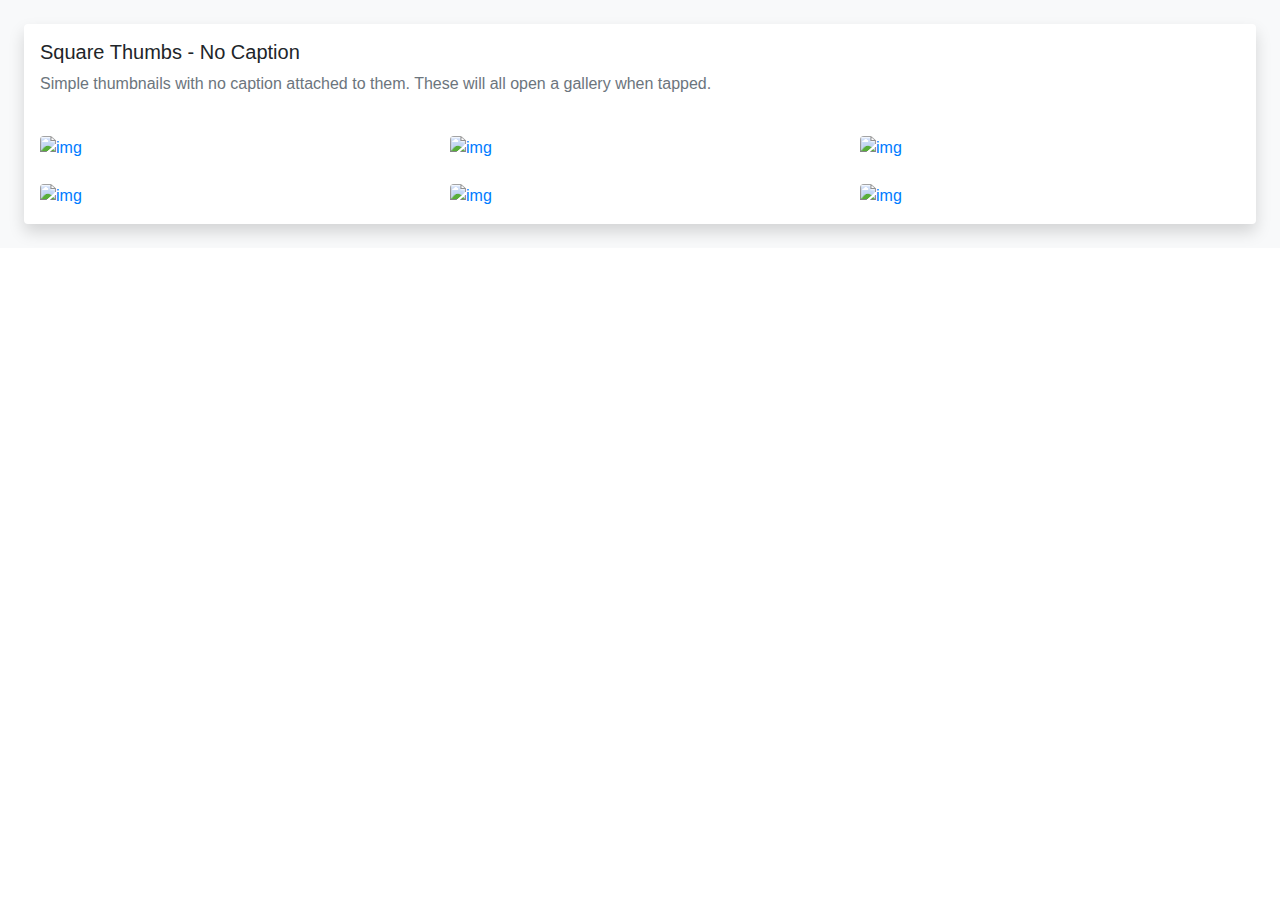
==== Gallery.html @ f0a0c515 "Gallery is done" ====
<!DOCTYPE html>
<html lang="en">
<head>
    <meta charset="UTF-8">
    <meta name="viewport" content="width=device-width, initial-scale=1.0">
    <meta http-equiv="X-UA-Compatible" content="ie=edge">
    <title>Gallery</title>


    <!-- bootstrap CSS -->
    <link rel="stylesheet" href="https://stackpath.bootstrapcdn.com/bootstrap/4.3.1/css/bootstrap.min.css" integrity="sha384-ggOyR0iXCbMQv3Xipma34MD+dH/1fQ784/j6cY/iJTQUOhcWr7x9JvoRxT2MZw1T" crossorigin="anonymous">
    <!-- Lightbox Gallery -->
    <link rel="stylesheet" href="https://cdnjs.cloudflare.com/ajax/libs/lightbox2/2.8.2/css/lightbox.min.css">

</head>
<body>
    <!-- Gallery Start -->
    <div class="gallerys">
        <div class="container-fluid p-4 bg-light">
            <div class="gallery gallery-md p-3 rounded shadow bg-white rounded">

                <h5 class="Square-Thumbs">Square Thumbs - No Caption</h5>
                <p class="text-secondary">Simple thumbnails with no caption attached to them. These will all open a gallery when tapped.</p>

                <!-- Gallery Boxses Start -->
                <div class="gallery-boxes-md">
                    <div class=" row gallery-boxes">
                        <div class="col-md-4 col-sm-6 gallery-box_1 mt-4 rounded">
                            <a href="https://enableds.com/products/stickymobile/light/images/pictures/1t.jpg" data-lightbox="photos" >
                                <img class="rounded d-block h-auto w-100" src="https://enableds.com/products/stickymobile/light/images/pictures/1t.jpg" class="img-fluid" alt="img" title="Vynil and Typerwritter">
                            </a>
                        </div>
                        <div class="col-md-4 col-sm-6 gallery-box_2 mt-4 rounded">
                            <a href="https://enableds.com/products/stickymobile/light/images/pictures/2t.jpg" data-lightbox="photos" >
                                <img class="rounded d-block h-auto w-100" src="https://enableds.com/products/stickymobile/light/images/pictures/2t.jpg" class="img-fluid"  alt="img" title="Fruit Cookie Pie">
                            </a>
                        </div>
                        <div class="col-md-4 col-sm-6 gallery-box_3 mt-4 rounded">
                            <a href="https://enableds.com/products/stickymobile/light/images/pictures/3t.jpg" data-lightbox="photos" >
                                <img class="rounded  d-block h-auto w-100" src="https://enableds.com/products/stickymobile/light/images/pictures/3t.jpg" class="img-fluid" alt="img" title="Plain Cookies and Flour">
                            </a>
                        </div>
                        <div class="col-md-4 col-sm-6 gallery-box_4 mt-4 rounded">
                            <a href="https://enableds.com/products/stickymobile/light/images/pictures/4t.jpg" data-lightbox="photos" >
                                <img class="rounded d-block h-auto w-100" src="https://enableds.com/products/stickymobile/light/images/pictures/4t.jpg" class="img-fluid" alt="img" title="Pots and Stuff">
                            </a>
                        </div>
                        <div class="col-md-4 col-sm-6 gallery-box_5 mt-4 rounded">
                            <a href="https://enableds.com/products/stickymobile/light/images/pictures/5t.jpg" data-lightbox="photos" >
                                <img class="rounded d-block h-auto w-100" src="https://enableds.com/products/stickymobile/light/images/pictures/5t.jpg" class="img-fluid" alt="img" title="Delicious Strawberries">
                            </a>
                        </div>
                        <div class="col-md-4 col-sm-6 gallery-box_6 mt-4 rounded">
                            <a href="https://enableds.com/products/stickymobile/light/images/pictures/6t.jpg" data-lightbox="photos" >
                                <img class="rounded d-block h-auto w-100" src="https://enableds.com/products/stickymobile/light/images/pictures/6t.jpg" class="img-fluid" alt="img" title="A Beautiful Camera">
                            </a>
                        </div>
                    </div>
                </div>
                <!-- Gallery Boxses End -->

            </div>

        </div>
    </div>
    <!-- Gallery End -->

<!--  For New Gallery 
        
        <div class="gallerys">
                <div class="container-fluid p-4 bg-light">
                    <div class="gallery gallery-md p-3 rounded shadow bg-white rounded">
        
                        <h5 class="Square-Thumbs">Square Thumbs - No Caption</h5>
                        <p class="text-secondary">Simple thumbnails with no caption attached to them. These will all open a gallery when tapped.</p>

                        <div class="gallery-boxes-md">
                            <div class=" row gallery-boxes d-flex">
                                <div class="col-md-4 col-sm-6 gallery-box_1 mt-4 rounded">
                                    <a href="/img/1t.jpg" data-lightbox="photos" >
                                        <img class="rounded d-block h-auto w-100" src="/img/1t.jpg" class="img-fluid" alt="img" title="Vynil and Typerwritter">
                                    </a>
                                </div>
                                <div class="col-md-4 col-sm-6 gallery-box_2 mt-4 rounded">
                                    <a href="/img/2t.jpg" data-lightbox="photos" >
                                        <img class="rounded d-block h-auto w-100" src="/img/2t.jpg" class="img-fluid"  alt="img" title="Fruit Cookie Pie">
                                    </a>
                                </div>
                                <div class="col-md-4 col-sm-6 gallery-box_3 mt-4 rounded">
                                    <a href="/img/3t.jpg" data-lightbox="photos" >
                                        <img class="rounded  d-block h-auto w-100" src="/img/3t.jpg" class="img-fluid" alt="img" title="Plain Cookies and Flour">
                                    </a>
                                </div>
                                <div class="col-md-4 col-sm-6 gallery-box_4 mt-4 rounded">
                                    <a href="/img/4t.jpg" data-lightbox="photos" >
                                        <img class="rounded d-block h-auto w-100" src="/img/4t.jpg" class="img-fluid" alt="img" title="Pots and Stuff">
                                    </a>
                                </div>
                                <div class="col-md-4 col-sm-6 gallery-box_5 mt-4 rounded">
                                    <a href="/img/5t.jpg" data-lightbox="photos" >
                                        <img class="rounded d-block h-auto w-100" src="/img/5t.jpg" class="img-fluid" alt="img" title="Delicious Strawberries">
                                    </a>
                                </div>
                                <div class="col-md-4 col-sm-6 gallery-box_6 mt-4 rounded">
                                    <a href="/img/6t.jpg" data-lightbox="photos" >
                                        <img class="rounded d-block h-auto w-100" src="/img/6t.jpg" class="img-fluid" alt="img" title="A Beautiful Camera">
                                    </a>
                                </div>
                            </div>
                        </div>
                    </div>
                </div>
            </div>
-->

    <!-- Optional JavaScript -->
    <!-- jQuery first, then Popper.js, then Bootstrap JS -->
    <script src="https://cdnjs.cloudflare.com/ajax/libs/jquery/3.2.1/jquery.min.js"></script>
    <script src="https://cdnjs.cloudflare.com/ajax/libs/twitter-bootstrap/4.1.3/js/bootstrap.bundle.min.js"></script>
    <script src="https://cdnjs.cloudflare.com/ajax/libs/lightbox2/2.8.2/js/lightbox.min.js"></script>
</body>
</html>
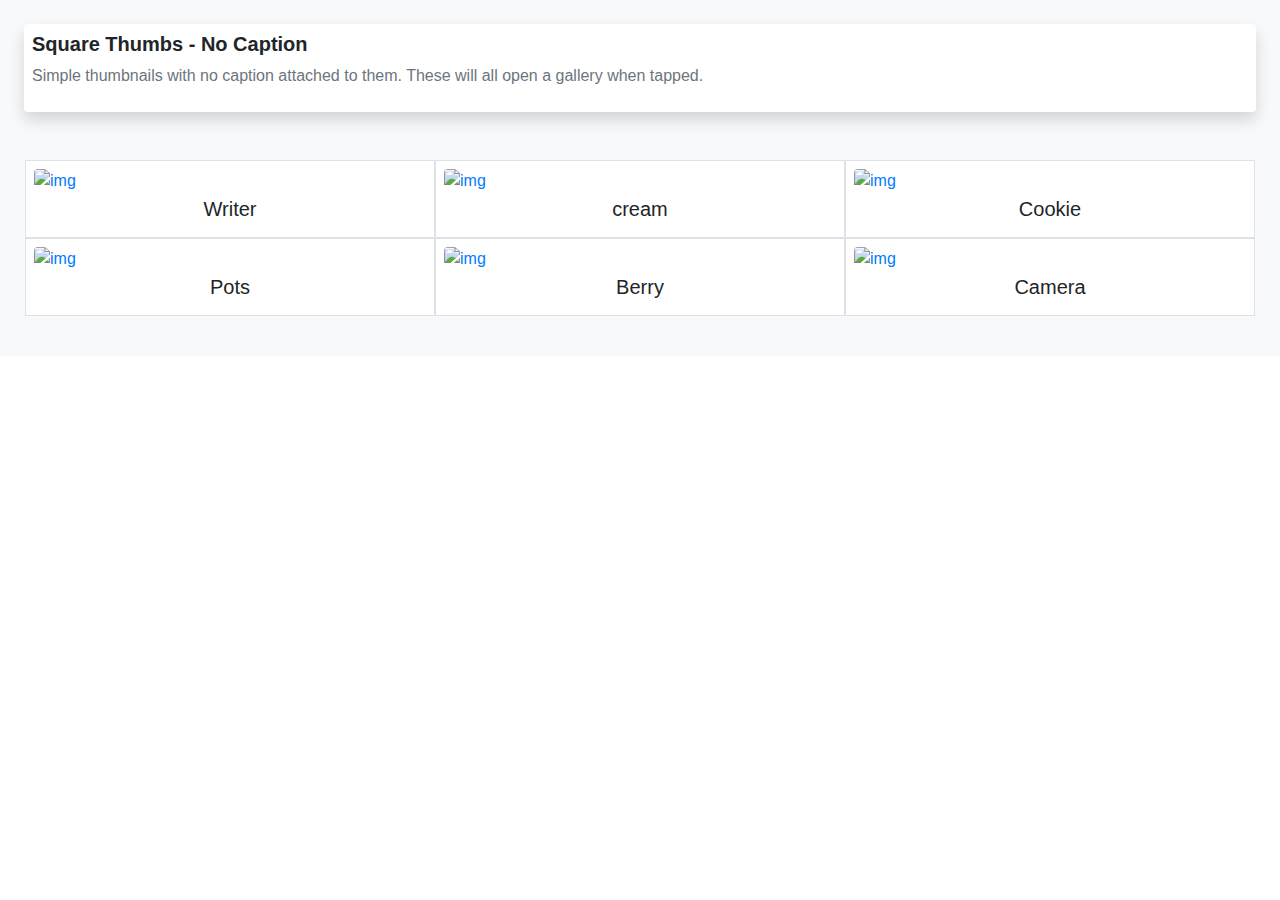
==== commit 3d028135: "Gallery pages is Cahnged-2" ====
--- a/Gallery.html
+++ b/Gallery.html
@@ -15,103 +15,55 @@
 </head>
 <body>
     <!-- Gallery Start -->
-    <div class="gallerys">
-        <div class="container-fluid p-4 bg-light">
-            <div class="gallery gallery-md p-3 rounded shadow bg-white rounded">
+    <div class="gallery p-4 bg-light">
+        
+        <div class="gallery-Typography p-2 rounded shadow bg-white rounded">
+            <h5 class="Square-Thumbs"><b>Square Thumbs - No Caption</b></h5>
+            <p class="text-secondary">Simple thumbnails with no caption attached to them. These will all open a gallery when tapped.</p>
+        </div>
 
-                <h5 class="Square-Thumbs">Square Thumbs - No Caption</h5>
-                <p class="text-secondary">Simple thumbnails with no caption attached to them. These will all open a gallery when tapped.</p>
-
-                <!-- Gallery Boxses Start -->
-                <div class="gallery-boxes-md">
-                    <div class=" row gallery-boxes">
-                        <div class="col-md-4 col-sm-6 gallery-box_1 mt-4 rounded">
-                            <a href="https://enableds.com/products/stickymobile/light/images/pictures/1t.jpg" data-lightbox="photos" >
-                                <img class="rounded d-block h-auto w-100" src="https://enableds.com/products/stickymobile/light/images/pictures/1t.jpg" class="img-fluid" alt="img" title="Vynil and Typerwritter">
-                            </a>
-                        </div>
-                        <div class="col-md-4 col-sm-6 gallery-box_2 mt-4 rounded">
-                            <a href="https://enableds.com/products/stickymobile/light/images/pictures/2t.jpg" data-lightbox="photos" >
-                                <img class="rounded d-block h-auto w-100" src="https://enableds.com/products/stickymobile/light/images/pictures/2t.jpg" class="img-fluid"  alt="img" title="Fruit Cookie Pie">
-                            </a>
-                        </div>
-                        <div class="col-md-4 col-sm-6 gallery-box_3 mt-4 rounded">
-                            <a href="https://enableds.com/products/stickymobile/light/images/pictures/3t.jpg" data-lightbox="photos" >
-                                <img class="rounded  d-block h-auto w-100" src="https://enableds.com/products/stickymobile/light/images/pictures/3t.jpg" class="img-fluid" alt="img" title="Plain Cookies and Flour">
-                            </a>
-                        </div>
-                        <div class="col-md-4 col-sm-6 gallery-box_4 mt-4 rounded">
-                            <a href="https://enableds.com/products/stickymobile/light/images/pictures/4t.jpg" data-lightbox="photos" >
-                                <img class="rounded d-block h-auto w-100" src="https://enableds.com/products/stickymobile/light/images/pictures/4t.jpg" class="img-fluid" alt="img" title="Pots and Stuff">
-                            </a>
-                        </div>
-                        <div class="col-md-4 col-sm-6 gallery-box_5 mt-4 rounded">
-                            <a href="https://enableds.com/products/stickymobile/light/images/pictures/5t.jpg" data-lightbox="photos" >
-                                <img class="rounded d-block h-auto w-100" src="https://enableds.com/products/stickymobile/light/images/pictures/5t.jpg" class="img-fluid" alt="img" title="Delicious Strawberries">
-                            </a>
-                        </div>
-                        <div class="col-md-4 col-sm-6 gallery-box_6 mt-4 rounded">
-                            <a href="https://enableds.com/products/stickymobile/light/images/pictures/6t.jpg" data-lightbox="photos" >
-                                <img class="rounded d-block h-auto w-100" src="https://enableds.com/products/stickymobile/light/images/pictures/6t.jpg" class="img-fluid" alt="img" title="A Beautiful Camera">
-                            </a>
-                        </div>
-                    </div>
-                </div>
-                <!-- Gallery Boxses End -->
-
+        <!-- Gallery Boxses Start -->
+        <div class="row gallery-boxes pt-5 p-3">
+            <div class="gallery-box_1 p-2 col-4 bg-white border">
+                <a href="https://enableds.com/products/stickymobile/light/images/pictures/1t.jpg" data-lightbox="photos" >
+                    <img class="d-block h-auto w-100 rounded" src="https://enableds.com/products/stickymobile/light/images/pictures/1t.jpg" class="img-fluid" alt="img"title="Vynil and Typerwritter">
+                </a>
+                <h5 class="text-center pt-1">Writer</h5>
             </div>
-
+            <div class="gallery-box_2 p-2 col-4 bg-white border">
+                <a href="https://enableds.com/products/stickymobile/light/images/pictures/2t.jpg" data-lightbox="photos" >
+                    <img class="rounded d-block h-auto w-100" src="https://enableds.com/products/stickymobile/light/images/pictures/2t.jpg" class="img-fluid" alt="img"title="Fruit Cookie Pie">
+                </a>
+                <h5 class="text-center pt-1">cream</h5>
+            </div>
+            <div class="gallery-box_3 p-2 col-4 bg-white border">
+                <a href="https://enableds.com/products/stickymobile/light/images/pictures/3t.jpg" data-lightbox="photos" >
+                    <img class="rounded  d-block h-auto w-100" src="https://enableds.com/products/stickymobile/light/images/pictures/3t.jpg" class="img-fluid"alt="img"title="Plain Cookies and Flour">
+                </a>
+                <h5 class="text-center pt-1">Cookie</h5>
+            </div>
+            <div class="gallery-box_4 p-2 col-4 bg-white border">
+                <a href="https://enableds.com/products/stickymobile/light/images/pictures/4t.jpg" data-lightbox="photos" >
+                    <img class="rounded d-block h-auto w-100" src="https://enableds.com/products/stickymobile/light/images/pictures/4t.jpg" class="img-fluid"alt="img"title="Pots and Stuff">
+                </a>
+                <h5 class="text-center pt-1">Pots</h5>
+            </div>
+            <div class="gallery-box_5 p-2 col-4 bg-white border">
+                <a href="https://enableds.com/products/stickymobile/light/images/pictures/5t.jpg" data-lightbox="photos" >
+                    <img class="rounded d-block h-auto w-100" src="https://enableds.com/products/stickymobile/light/images/pictures/5t.jpg" class="img-fluid"alt="img"title="Delicious Strawberries">
+                </a>
+                <h5 class="text-center pt-1">Berry</h5>
+            </div>
+            <div class="gallery-box_6 p-2 col-4 bg-white border">
+                <a href="https://enableds.com/products/stickymobile/light/images/pictures/6t.jpg" data-lightbox="photos" >
+                    <img class="rounded d-block h-auto w-100" src="https://enableds.com/products/stickymobile/light/images/pictures/6t.jpg" class="img-fluid"alt="img"title="A Beautiful Camera">
+                </a>
+                <h5 class="text-center pt-1">Camera</h5>
+            </div>
         </div>
+        <!-- Gallery Boxses End -->
     </div>
     <!-- Gallery End -->
-
-<!--  For New Gallery 
-        
-        <div class="gallerys">
-                <div class="container-fluid p-4 bg-light">
-                    <div class="gallery gallery-md p-3 rounded shadow bg-white rounded">
-        
-                        <h5 class="Square-Thumbs">Square Thumbs - No Caption</h5>
-                        <p class="text-secondary">Simple thumbnails with no caption attached to them. These will all open a gallery when tapped.</p>
-
-                        <div class="gallery-boxes-md">
-                            <div class=" row gallery-boxes d-flex">
-                                <div class="col-md-4 col-sm-6 gallery-box_1 mt-4 rounded">
-                                    <a href="/img/1t.jpg" data-lightbox="photos" >
-                                        <img class="rounded d-block h-auto w-100" src="/img/1t.jpg" class="img-fluid" alt="img" title="Vynil and Typerwritter">
-                                    </a>
-                                </div>
-                                <div class="col-md-4 col-sm-6 gallery-box_2 mt-4 rounded">
-                                    <a href="/img/2t.jpg" data-lightbox="photos" >
-                                        <img class="rounded d-block h-auto w-100" src="/img/2t.jpg" class="img-fluid"  alt="img" title="Fruit Cookie Pie">
-                                    </a>
-                                </div>
-                                <div class="col-md-4 col-sm-6 gallery-box_3 mt-4 rounded">
-                                    <a href="/img/3t.jpg" data-lightbox="photos" >
-                                        <img class="rounded  d-block h-auto w-100" src="/img/3t.jpg" class="img-fluid" alt="img" title="Plain Cookies and Flour">
-                                    </a>
-                                </div>
-                                <div class="col-md-4 col-sm-6 gallery-box_4 mt-4 rounded">
-                                    <a href="/img/4t.jpg" data-lightbox="photos" >
-                                        <img class="rounded d-block h-auto w-100" src="/img/4t.jpg" class="img-fluid" alt="img" title="Pots and Stuff">
-                                    </a>
-                                </div>
-                                <div class="col-md-4 col-sm-6 gallery-box_5 mt-4 rounded">
-                                    <a href="/img/5t.jpg" data-lightbox="photos" >
-                                        <img class="rounded d-block h-auto w-100" src="/img/5t.jpg" class="img-fluid" alt="img" title="Delicious Strawberries">
-                                    </a>
-                                </div>
-                                <div class="col-md-4 col-sm-6 gallery-box_6 mt-4 rounded">
-                                    <a href="/img/6t.jpg" data-lightbox="photos" >
-                                        <img class="rounded d-block h-auto w-100" src="/img/6t.jpg" class="img-fluid" alt="img" title="A Beautiful Camera">
-                                    </a>
-                                </div>
-                            </div>
-                        </div>
-                    </div>
-                </div>
-            </div>
--->
 
     <!-- Optional JavaScript -->
     <!-- jQuery first, then Popper.js, then Bootstrap JS -->
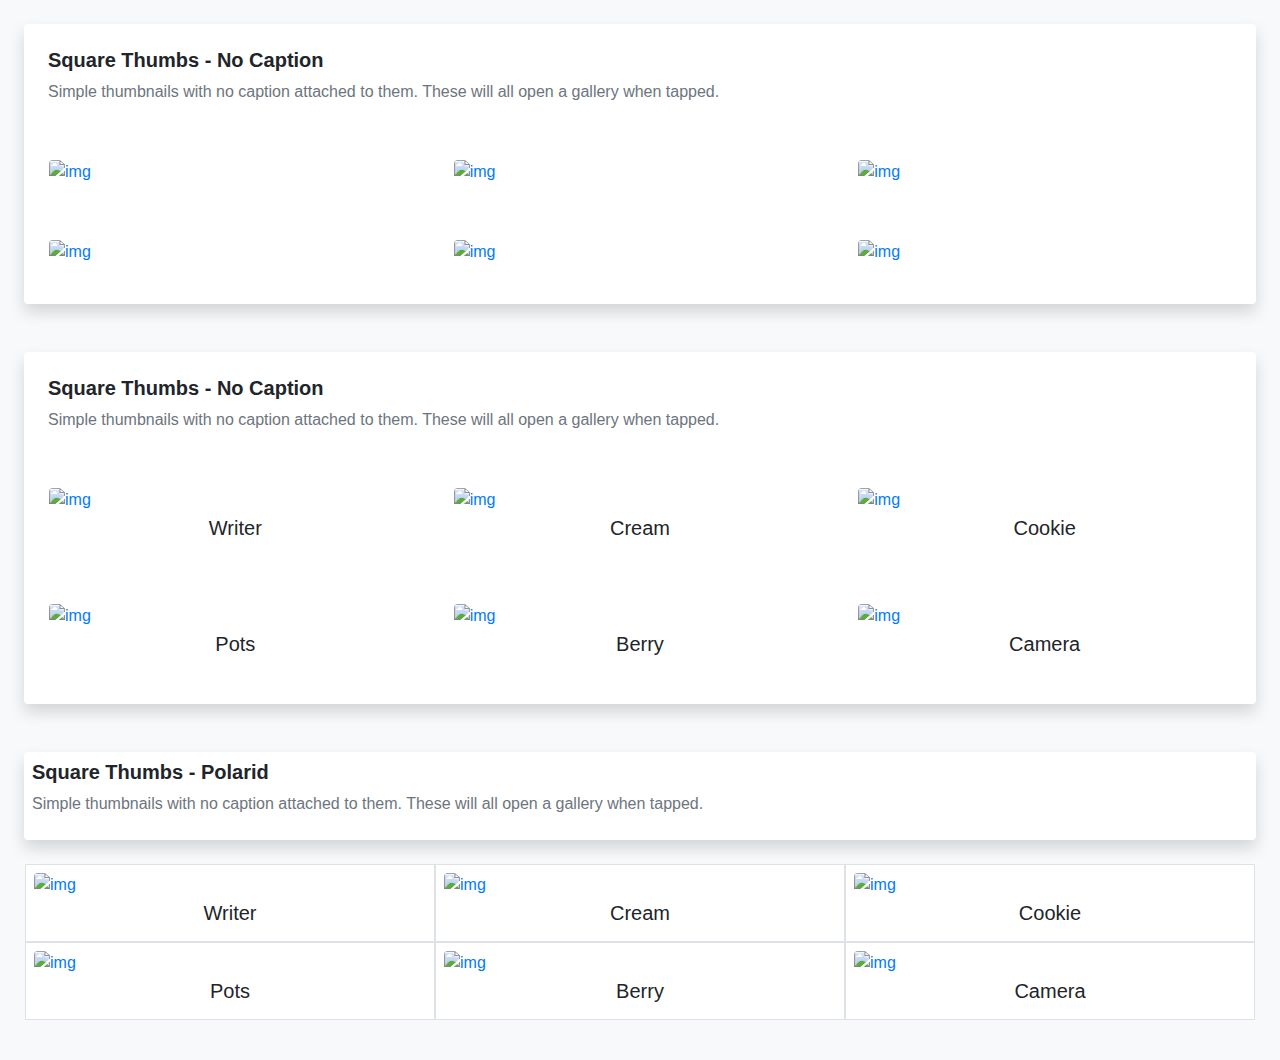
==== commit d9ce7801: "Gallery page is Done" ====
--- a/Gallery.html
+++ b/Gallery.html
@@ -5,8 +5,7 @@
     <meta name="viewport" content="width=device-width, initial-scale=1.0">
     <meta http-equiv="X-UA-Compatible" content="ie=edge">
     <title>Gallery</title>
-
-
+    
     <!-- bootstrap CSS -->
     <link rel="stylesheet" href="https://stackpath.bootstrapcdn.com/bootstrap/4.3.1/css/bootstrap.min.css" integrity="sha384-ggOyR0iXCbMQv3Xipma34MD+dH/1fQ784/j6cY/iJTQUOhcWr7x9JvoRxT2MZw1T" crossorigin="anonymous">
     <!-- Lightbox Gallery -->
@@ -14,16 +13,122 @@
 
 </head>
 <body>
-    <!-- Gallery Start -->
+    <!-- Gallery 1-row Start-->
+    <div class="gallerys">
+        <div class="container-fluid p-4 bg-light">
+            <div class="gallery gallery p-4 rounded shadow bg-white rounded">
+    
+                <h5 class="Square-Thumbs"><b>Square Thumbs - No Caption</b></h5>
+                <p class="text-secondary">Simple thumbnails with no caption attached to them. These will all open a gallery when tapped.</p>
+    
+                <!-- Gallery Boxses Start -->
+                <div class="gallery-boxes">
+                    <div class="row gallery-boxes">
+                        <div class="gallery-box_1 mt-4 p-3 col-4 rounded">
+                            <a href="https://enableds.com/products/stickymobile/light/images/pictures/1t.jpg" data-lightbox="photos" >
+                                <img class="rounded d-block h-auto w-100" src="https://enableds.com/products/stickymobile/light/images/pictures/1t.jpg" class="img-fluid" alt="img" title="Vynil and Typerwritter">
+                            </a>
+                        </div>
+                        <div class="gallery-box_2 mt-4 p-3 col-4 rounded">
+                            <a href="https://enableds.com/products/stickymobile/light/images/pictures/2t.jpg" data-lightbox="photos" >
+                                <img class="rounded d-block h-auto w-100" src="https://enableds.com/products/stickymobile/light/images/pictures/2t.jpg" class="img-fluid"  alt="img" title="Fruit Cookie Pie">
+                            </a>
+                        </div>
+                        <div class="gallery-box_3 mt-4 p-3 col-4 rounded">
+                            <a href="https://enableds.com/products/stickymobile/light/images/pictures/3t.jpg" data-lightbox="photos" >
+                                <img class="rounded  d-block h-auto w-100" src="https://enableds.com/products/stickymobile/light/images/pictures/3t.jpg" class="img-fluid" alt="img" title="Plain Cookies and Flour">
+                            </a>
+                        </div>
+                        <div class="gallery-box_4 mt-4 p-3 col-4 rounded">
+                            <a href="https://enableds.com/products/stickymobile/light/images/pictures/4t.jpg" data-lightbox="photos" >
+                                <img class="rounded d-block h-auto w-100" src="https://enableds.com/products/stickymobile/light/images/pictures/4t.jpg" class="img-fluid" alt="img" title="Pots and Stuff">
+                            </a>
+                        </div>
+                        <div class="gallery-box_5 mt-4 p-3 col-4 rounded">
+                            <a href="https://enableds.com/products/stickymobile/light/images/pictures/5t.jpg" data-lightbox="photos" >
+                                <img class="rounded d-block h-auto w-100" src="https://enableds.com/products/stickymobile/light/images/pictures/5t.jpg" class="img-fluid" alt="img" title="Delicious Strawberries">
+                            </a>
+                        </div>
+                        <div class="gallery-box_6 mt-4 p-3 col-4 rounded">
+                            <a href="https://enableds.com/products/stickymobile/light/images/pictures/6t.jpg" data-lightbox="photos" >
+                                <img class="rounded d-block h-auto w-100" src="https://enableds.com/products/stickymobile/light/images/pictures/6t.jpg" class="img-fluid" alt="img" title="A Beautiful Camera">
+                            </a>
+                        </div>
+                    </div>
+                </div>
+                <!-- Gallery Boxses End -->
+            </div>
+        </div>
+    </div>
+    <!-- Gallery 1-row End-->
+
+    <!-- Gallery 2-row Start-->
+ <div class="gallerys">
+    <div class="container-fluid p-4 bg-light">
+        <div class="gallery gallery p-4 rounded shadow bg-white rounded">
+
+            <h5 class="Square-Thumbs"><b>Square Thumbs - No Caption</b></h5>
+            <p class="text-secondary">Simple thumbnails with no caption attached to them. These will all open a gallery when tapped.</p>
+
+            <!-- Gallery Boxses Start -->
+            <div class="gallery-boxes">
+                <div class=" row gallery-boxes">
+                    <div class="gallery-box_1 mt-4 p-3 col-4 rounded">
+                        <a href="https://enableds.com/products/stickymobile/light/images/pictures/1t.jpg" data-lightbox="photos" >
+                            <img class="rounded d-block h-auto w-100" src="https://enableds.com/products/stickymobile/light/images/pictures/1t.jpg" class="img-fluid" alt="img" title="Vynil and Typerwritter">
+                        </a>
+                        <h5 class="text-center pt-1">Writer</h5>
+                    </div>
+                    <div class="gallery-box_2 mt-4 p-3 col-4 rounded">
+                        <a href="https://enableds.com/products/stickymobile/light/images/pictures/2t.jpg" data-lightbox="photos" >
+                            <img class="rounded d-block h-auto w-100" src="https://enableds.com/products/stickymobile/light/images/pictures/2t.jpg" class="img-fluid"  alt="img" title="Fruit Cookie Pie">
+                        </a>
+                        <h5 class="text-center pt-1">Cream</h5>
+                    </div>
+                    <div class="gallery-box_3 mt-4 p-3 col-4 rounded">
+                        <a href="https://enableds.com/products/stickymobile/light/images/pictures/3t.jpg" data-lightbox="photos" >
+                            <img class="rounded  d-block h-auto w-100" src="https://enableds.com/products/stickymobile/light/images/pictures/3t.jpg" class="img-fluid" alt="img" title="Plain Cookies and Flour">
+                        </a>
+                        <h5 class="text-center pt-1">Cookie</h5>
+                    </div>
+                    <div class="gallery-box_4 mt-4 p-3 col-4 rounded">
+                        <a href="https://enableds.com/products/stickymobile/light/images/pictures/4t.jpg" data-lightbox="photos" >
+                            <img class="rounded d-block h-auto w-100" src="https://enableds.com/products/stickymobile/light/images/pictures/4t.jpg" class="img-fluid" alt="img" title="Pots and Stuff">
+                        </a>
+                        <h5 class="text-center pt-1">Pots</h5>
+                    </div>
+                    <div class="gallery-box_5 mt-4 p-3 col-4 rounded">
+                        <a href="https://enableds.com/products/stickymobile/light/images/pictures/5t.jpg" data-lightbox="photos" >
+                            <img class="rounded d-block h-auto w-100" src="https://enableds.com/products/stickymobile/light/images/pictures/5t.jpg" class="img-fluid" alt="img" title="Delicious Strawberries">
+                        </a>
+                        <h5 class="text-center pt-1">Berry</h5>
+                    </div>
+                    <div class="gallery-box_6 mt-4 p-3 col-4 rounded">
+                        <a href="https://enableds.com/products/stickymobile/light/images/pictures/6t.jpg" data-lightbox="photos" >
+                            <img class="rounded d-block h-auto w-100" src="https://enableds.com/products/stickymobile/light/images/pictures/6t.jpg" class="img-fluid" alt="img" title="A Beautiful Camera">
+                        </a>
+                        <h5 class="text-center pt-1">Camera</h5>
+                    </div>
+                </div>
+            </div>
+            <!-- Gallery Boxses End -->
+
+        </div>
+
+    </div>
+</div>
+    <!-- Gallery 2-row End-->
+
+    <!-- Gallery 3-row Start-->
     <div class="gallery p-4 bg-light">
         
         <div class="gallery-Typography p-2 rounded shadow bg-white rounded">
-            <h5 class="Square-Thumbs"><b>Square Thumbs - No Caption</b></h5>
+            <h5 class="Square-Thumbs"><b>Square Thumbs - Polarid</b></h5>
             <p class="text-secondary">Simple thumbnails with no caption attached to them. These will all open a gallery when tapped.</p>
         </div>
 
         <!-- Gallery Boxses Start -->
-        <div class="row gallery-boxes pt-5 p-3">
+        <div class="row gallery-boxes pt-4 p-3">
             <div class="gallery-box_1 p-2 col-4 bg-white border">
                 <a href="https://enableds.com/products/stickymobile/light/images/pictures/1t.jpg" data-lightbox="photos" >
                     <img class="d-block h-auto w-100 rounded" src="https://enableds.com/products/stickymobile/light/images/pictures/1t.jpg" class="img-fluid" alt="img"title="Vynil and Typerwritter">
@@ -34,7 +139,7 @@
                 <a href="https://enableds.com/products/stickymobile/light/images/pictures/2t.jpg" data-lightbox="photos" >
                     <img class="rounded d-block h-auto w-100" src="https://enableds.com/products/stickymobile/light/images/pictures/2t.jpg" class="img-fluid" alt="img"title="Fruit Cookie Pie">
                 </a>
-                <h5 class="text-center pt-1">cream</h5>
+                <h5 class="text-center pt-1">Cream</h5>
             </div>
             <div class="gallery-box_3 p-2 col-4 bg-white border">
                 <a href="https://enableds.com/products/stickymobile/light/images/pictures/3t.jpg" data-lightbox="photos" >
@@ -63,7 +168,9 @@
         </div>
         <!-- Gallery Boxses End -->
     </div>
-    <!-- Gallery End -->
+    <!-- Gallery 3-row End-->
+
+
 
     <!-- Optional JavaScript -->
     <!-- jQuery first, then Popper.js, then Bootstrap JS -->
@@ -71,4 +178,4 @@
     <script src="https://cdnjs.cloudflare.com/ajax/libs/twitter-bootstrap/4.1.3/js/bootstrap.bundle.min.js"></script>
     <script src="https://cdnjs.cloudflare.com/ajax/libs/lightbox2/2.8.2/js/lightbox.min.js"></script>
 </body>
-</html>
+</html>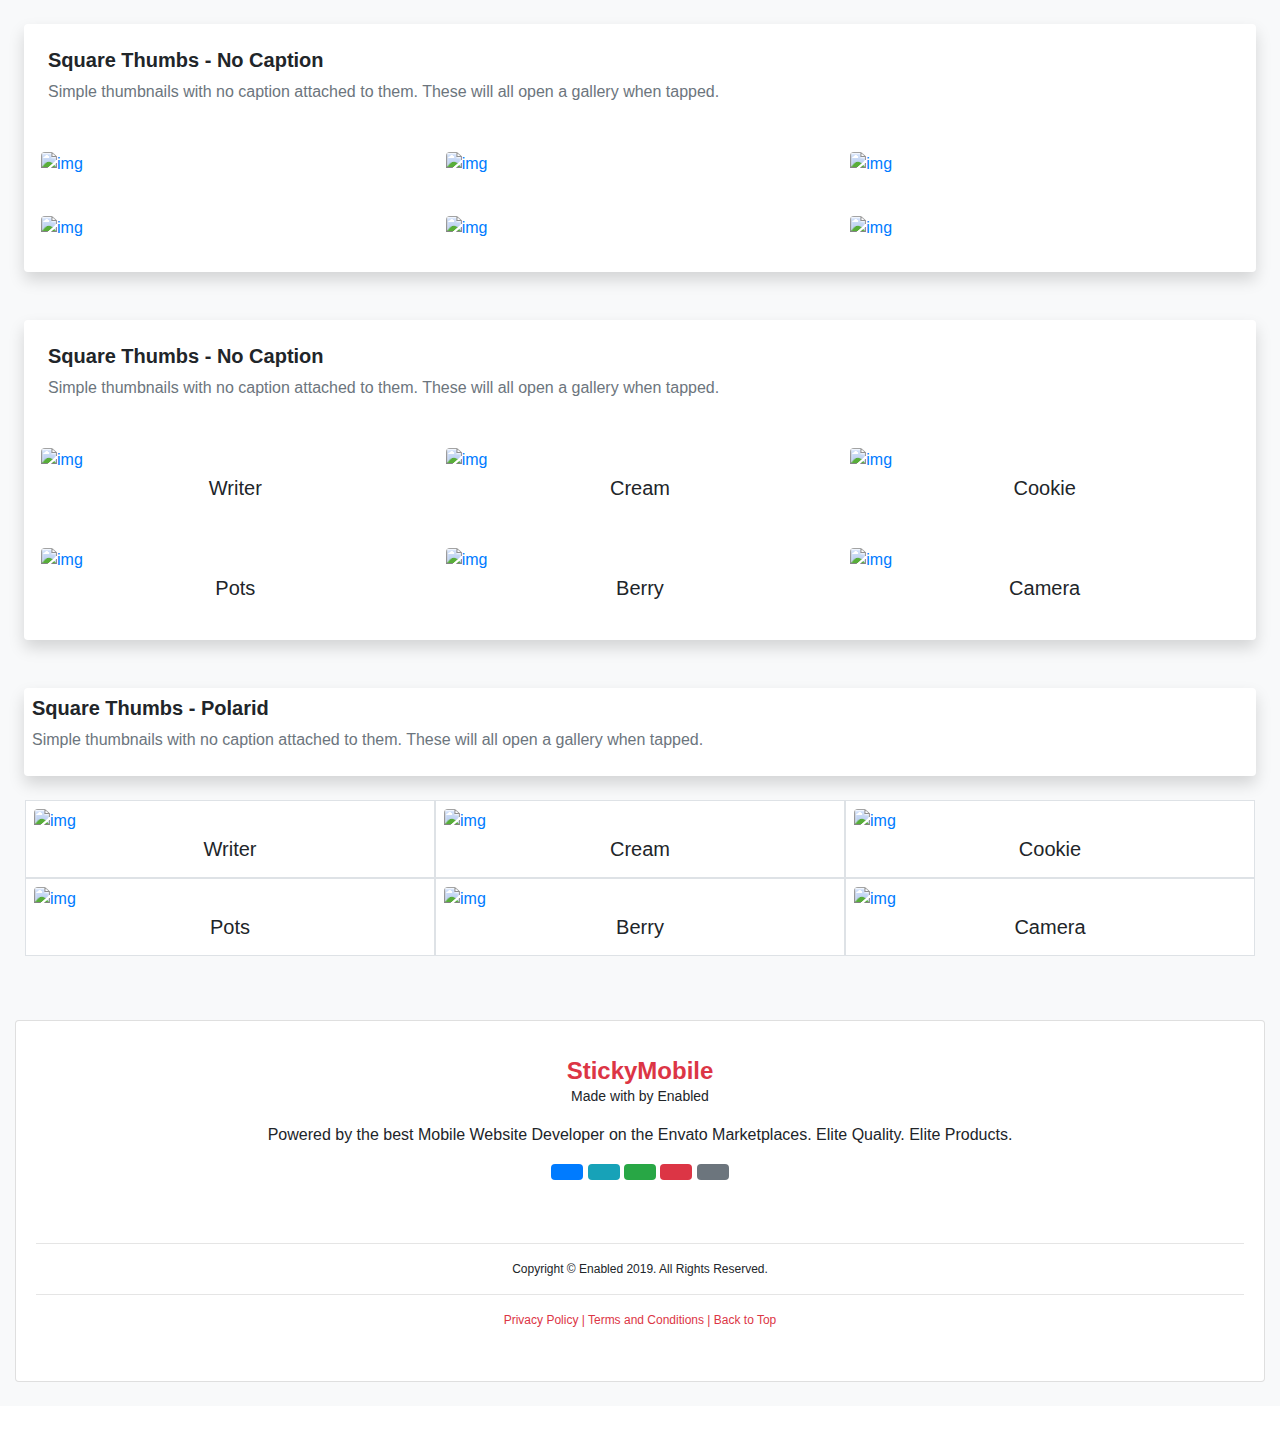
==== commit 9b974ee4: "fixes" ====
--- a/Gallery.html
+++ b/Gallery.html
@@ -4,13 +4,14 @@
     <meta charset="UTF-8">
     <meta name="viewport" content="width=device-width, initial-scale=1.0">
     <meta http-equiv="X-UA-Compatible" content="ie=edge">
-    <title>Gallery</title>
+    <title>Galery</title>
     
     <!-- bootstrap CSS -->
     <link rel="stylesheet" href="https://stackpath.bootstrapcdn.com/bootstrap/4.3.1/css/bootstrap.min.css" integrity="sha384-ggOyR0iXCbMQv3Xipma34MD+dH/1fQ784/j6cY/iJTQUOhcWr7x9JvoRxT2MZw1T" crossorigin="anonymous">
     <!-- Lightbox Gallery -->
     <link rel="stylesheet" href="https://cdnjs.cloudflare.com/ajax/libs/lightbox2/2.8.2/css/lightbox.min.css">
-
+    <link rel="stylesheet" href="https://use.fontawesome.com/releases/v5.8.2/css/all.css" integrity="sha384-oS3vJWv+0UjzBfQzYUhtDYW+Pj2yciDJxpsK1OYPAYjqT085Qq/1cq5FLXAZQ7Ay" crossorigin="anonymous">
+    <link rel="stylesheet" href="style.css">
 </head>
 <body>
     <!-- Gallery 1-row Start-->
@@ -24,32 +25,32 @@
                 <!-- Gallery Boxses Start -->
                 <div class="gallery-boxes">
                     <div class="row gallery-boxes">
-                        <div class="gallery-box_1 mt-4 p-3 col-4 rounded">
+                        <div class="gallery-box_1 mt-4 p-2 col-4 rounded">
                             <a href="https://enableds.com/products/stickymobile/light/images/pictures/1t.jpg" data-lightbox="photos" >
                                 <img class="rounded d-block h-auto w-100" src="https://enableds.com/products/stickymobile/light/images/pictures/1t.jpg" class="img-fluid" alt="img" title="Vynil and Typerwritter">
                             </a>
                         </div>
-                        <div class="gallery-box_2 mt-4 p-3 col-4 rounded">
+                        <div class="gallery-box_2 mt-4 p-2 col-4 rounded">
                             <a href="https://enableds.com/products/stickymobile/light/images/pictures/2t.jpg" data-lightbox="photos" >
                                 <img class="rounded d-block h-auto w-100" src="https://enableds.com/products/stickymobile/light/images/pictures/2t.jpg" class="img-fluid"  alt="img" title="Fruit Cookie Pie">
                             </a>
                         </div>
-                        <div class="gallery-box_3 mt-4 p-3 col-4 rounded">
+                        <div class="gallery-box_3 mt-4 p-2 col-4 rounded">
                             <a href="https://enableds.com/products/stickymobile/light/images/pictures/3t.jpg" data-lightbox="photos" >
                                 <img class="rounded  d-block h-auto w-100" src="https://enableds.com/products/stickymobile/light/images/pictures/3t.jpg" class="img-fluid" alt="img" title="Plain Cookies and Flour">
                             </a>
                         </div>
-                        <div class="gallery-box_4 mt-4 p-3 col-4 rounded">
+                        <div class="gallery-box_4 mt-4 p-2 col-4 rounded">
                             <a href="https://enableds.com/products/stickymobile/light/images/pictures/4t.jpg" data-lightbox="photos" >
                                 <img class="rounded d-block h-auto w-100" src="https://enableds.com/products/stickymobile/light/images/pictures/4t.jpg" class="img-fluid" alt="img" title="Pots and Stuff">
                             </a>
                         </div>
-                        <div class="gallery-box_5 mt-4 p-3 col-4 rounded">
+                        <div class="gallery-box_5 mt-4 p-2 col-4 rounded">
                             <a href="https://enableds.com/products/stickymobile/light/images/pictures/5t.jpg" data-lightbox="photos" >
                                 <img class="rounded d-block h-auto w-100" src="https://enableds.com/products/stickymobile/light/images/pictures/5t.jpg" class="img-fluid" alt="img" title="Delicious Strawberries">
                             </a>
                         </div>
-                        <div class="gallery-box_6 mt-4 p-3 col-4 rounded">
+                        <div class="gallery-box_6 mt-4 p-2 col-4 rounded">
                             <a href="https://enableds.com/products/stickymobile/light/images/pictures/6t.jpg" data-lightbox="photos" >
                                 <img class="rounded d-block h-auto w-100" src="https://enableds.com/products/stickymobile/light/images/pictures/6t.jpg" class="img-fluid" alt="img" title="A Beautiful Camera">
                             </a>
@@ -73,37 +74,37 @@
             <!-- Gallery Boxses Start -->
             <div class="gallery-boxes">
                 <div class=" row gallery-boxes">
-                    <div class="gallery-box_1 mt-4 p-3 col-4 rounded">
+                    <div class="gallery-box_1 mt-4 p-2 col-4 rounded">
                         <a href="https://enableds.com/products/stickymobile/light/images/pictures/1t.jpg" data-lightbox="photos" >
                             <img class="rounded d-block h-auto w-100" src="https://enableds.com/products/stickymobile/light/images/pictures/1t.jpg" class="img-fluid" alt="img" title="Vynil and Typerwritter">
                         </a>
                         <h5 class="text-center pt-1">Writer</h5>
                     </div>
-                    <div class="gallery-box_2 mt-4 p-3 col-4 rounded">
+                    <div class="gallery-box_2 mt-4 p-2 col-4 rounded">
                         <a href="https://enableds.com/products/stickymobile/light/images/pictures/2t.jpg" data-lightbox="photos" >
                             <img class="rounded d-block h-auto w-100" src="https://enableds.com/products/stickymobile/light/images/pictures/2t.jpg" class="img-fluid"  alt="img" title="Fruit Cookie Pie">
                         </a>
                         <h5 class="text-center pt-1">Cream</h5>
                     </div>
-                    <div class="gallery-box_3 mt-4 p-3 col-4 rounded">
+                    <div class="gallery-box_3 mt-4 p-2 col-4 rounded">
                         <a href="https://enableds.com/products/stickymobile/light/images/pictures/3t.jpg" data-lightbox="photos" >
                             <img class="rounded  d-block h-auto w-100" src="https://enableds.com/products/stickymobile/light/images/pictures/3t.jpg" class="img-fluid" alt="img" title="Plain Cookies and Flour">
                         </a>
                         <h5 class="text-center pt-1">Cookie</h5>
                     </div>
-                    <div class="gallery-box_4 mt-4 p-3 col-4 rounded">
+                    <div class="gallery-box_4 mt-4 p-2 col-4 rounded">
                         <a href="https://enableds.com/products/stickymobile/light/images/pictures/4t.jpg" data-lightbox="photos" >
                             <img class="rounded d-block h-auto w-100" src="https://enableds.com/products/stickymobile/light/images/pictures/4t.jpg" class="img-fluid" alt="img" title="Pots and Stuff">
                         </a>
                         <h5 class="text-center pt-1">Pots</h5>
                     </div>
-                    <div class="gallery-box_5 mt-4 p-3 col-4 rounded">
+                    <div class="gallery-box_5 mt-4 p-2 col-4 rounded">
                         <a href="https://enableds.com/products/stickymobile/light/images/pictures/5t.jpg" data-lightbox="photos" >
                             <img class="rounded d-block h-auto w-100" src="https://enableds.com/products/stickymobile/light/images/pictures/5t.jpg" class="img-fluid" alt="img" title="Delicious Strawberries">
                         </a>
                         <h5 class="text-center pt-1">Berry</h5>
                     </div>
-                    <div class="gallery-box_6 mt-4 p-3 col-4 rounded">
+                    <div class="gallery-box_6 mt-4 p-2 col-4 rounded">
                         <a href="https://enableds.com/products/stickymobile/light/images/pictures/6t.jpg" data-lightbox="photos" >
                             <img class="rounded d-block h-auto w-100" src="https://enableds.com/products/stickymobile/light/images/pictures/6t.jpg" class="img-fluid" alt="img" title="A Beautiful Camera">
                         </a>
@@ -170,7 +171,37 @@
     </div>
     <!-- Gallery 3-row End-->
 
-
+    <section class="bg-light mb-5">
+        <div class="container-fluid">
+          <div class="row">
+            <div class="col">
+             <div class="card text-center py-3 rounded mt-4 mb-4">
+              <div class="card-body">
+                <h4 class="card-title font-weight-bold text-danger mb-0">StickyMobile</h4>
+                <p class="subTitle">Made with  <i class="fas fa-heart text-danger"></i> by Enabled </p>
+                <p class="card-text">
+                Powered by the best Mobile Website Developer on the Envato Marketplaces. Elite Quality. Elite Products.</p>
+      
+                <ul class="list-unstyled">
+                 <a href="#" class="d-inline-block px-3 text-white py-2 bg-primary rounded "><li><i class="fab fa-facebook-f"></i></li></a>
+                 <a href="#" class="d-inline-block px-3 text-white py-2 bg-info rounded "><li><i class="fab fa-twitter"></i></li></a>
+                 <a href="#" class="d-inline-block px-3 text-white py-2 bg-success rounded "><li><i class="fas fa-phone-square"></i></li></a>
+      
+                 <a href="#" class="d-inline-block px-3 text-white py-2 bg-danger rounded "><li><i class="fas fa-share-alt"></i></li></a>
+                 <a href="#" class="d-inline-block px-3 text-white py-2 bg-secondary rounded "><li><i class="fas fa-angle-up"></i></li></a>
+               </ul><br>
+               <hr>
+               <p class="text-center" style="font-size: 12px">Copyright © Enabled 2019. All Rights Reserved.</p>
+               <hr>
+               <p class="text-center text-danger" style="font-size: 12px">Privacy Policy | Terms and Conditions | Back to Top</p>
+      
+             </div>
+           </div>
+         </div>
+       </div>
+      </div>
+      </section>
+      
 
     <!-- Optional JavaScript -->
     <!-- jQuery first, then Popper.js, then Bootstrap JS -->
--- a/style.css
+++ b/style.css
@@ -0,0 +1,33 @@
+.s-1{
+    background-image:url(https://ncsoft.com.tr/wp-content/uploads/2018/09/work-bg.jpg);
+    background-size:cover;
+}
+.fs-12{
+    font-size: 12px;
+}
+.fs-15{
+    font-size: 15px;
+}
+.br-13{
+    border-radius: 13px!important;
+}
+.br-6{
+    border-radius: 6px!important;
+}
+input[type="text"]{
+    outline:none;
+}
+::-webkit-scrollbar {
+    display: none;
+}
+.content{
+    position: absolute;
+ 
+   background: rgb(0, 0, 0); /* Fallback color */
+   background: rgba(0, 0, 0, 0.5);
+   width: 100%;
+   height: 100%;
+ }
+ .subTitle{
+   font-size:14px; 
+ }